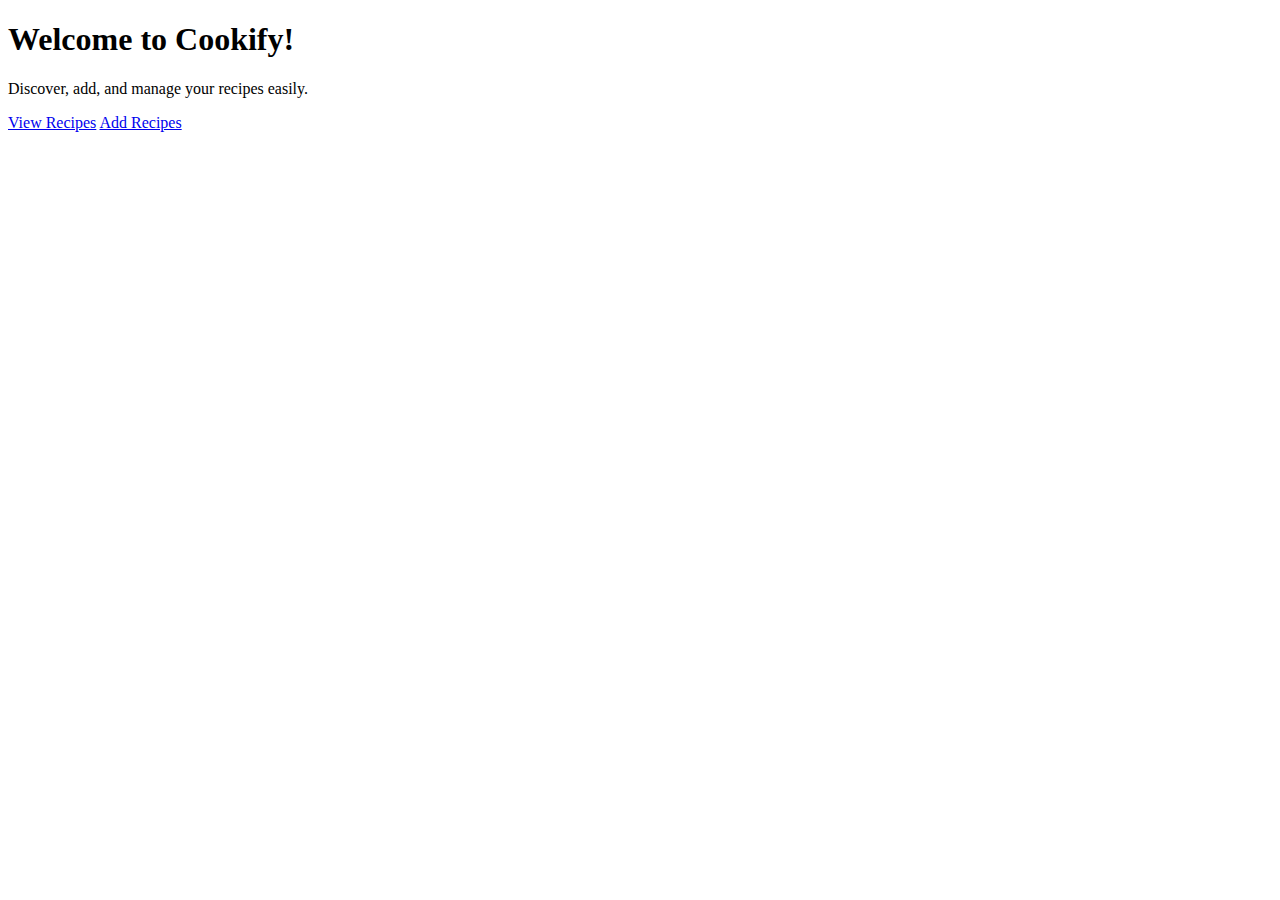
==== templates/index.html @ bd4db6b2 "(+) Cokify init" ====
<!DOCTYPE html>
<html lang="en">
<head>
    <meta charset="UTF-8">
    <meta name="viewport" content="width=device-width, initial-scale=1.0">
    <title>Cookify</title>
</head>
<body>
    <h1>Welcome to Cookify!</h1>
    <p>Discover, add, and manage your recipes easily.</p>
    <a href="/recipes">View Recipes</a>
    <a href="/recipes/add">Add Recipes</a>
</body>
</html>
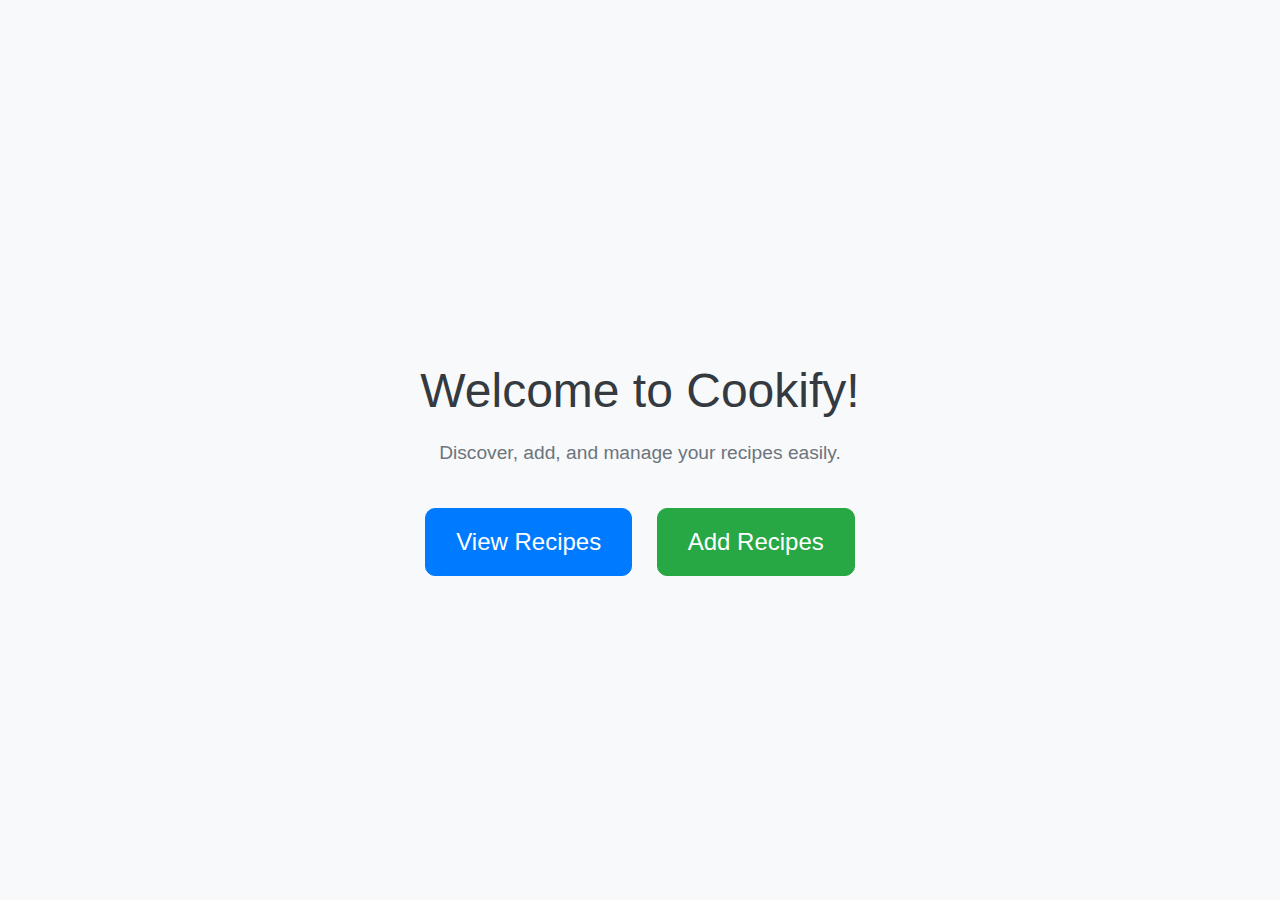
==== commit 7354aa54: "(+) add some css on index.html" ====
--- a/templates/index.html
+++ b/templates/index.html
@@ -4,11 +4,74 @@
     <meta charset="UTF-8">
     <meta name="viewport" content="width=device-width, initial-scale=1.0">
     <title>Cookify</title>
+    <!-- Bootstrap CSS -->
+    <link href="https://stackpath.bootstrapcdn.com/bootstrap/4.5.2/css/bootstrap.min.css" rel="stylesheet">
+    <style>
+        body {
+            background-color: #f8f9fa;
+            display: flex;
+            justify-content: center;
+            align-items: center;
+            height: 100vh;
+            margin: 0;
+        }
+
+        .content {
+            text-align: center;
+        }
+
+        h1 {
+            font-size: 3rem;
+            color: #343a40;
+            margin-bottom: 20px;
+        }
+
+        p {
+            font-size: 1.2rem;
+            color: #6c757d;
+            margin-bottom: 30px;
+        }
+
+        .btn {
+            font-size: 1.5rem;
+            padding: 15px 30px;
+            margin: 10px;
+            border-radius: 10px;
+        }
+
+        .btn-primary {
+            background-color: #007bff;
+            border-color: #007bff;
+        }
+
+        .btn-success {
+            background-color: #28a745;
+            border-color: #28a745;
+        }
+
+        .btn:hover {
+            transform: scale(1.05);
+            transition: transform 0.2s;
+        }
+
+        /* Désactiver l'effet hover après un clic */
+        .btn:focus {
+            outline: none;
+            transform: none;
+        }
+    </style>
 </head>
 <body>
-    <h1>Welcome to Cookify!</h1>
-    <p>Discover, add, and manage your recipes easily.</p>
-    <a href="/recipes">View Recipes</a>
-    <a href="/recipes/add">Add Recipes</a>
+    <div class="content">
+        <h1 class="mt-5">Welcome to Cookify!</h1>
+        <p>Discover, add, and manage your recipes easily.</p>
+        <a href="/recipes" class="btn btn-primary">View Recipes</a>
+        <a href="/recipes/add" class="btn btn-success">Add Recipes</a>
+    </div>
+
+    <!-- Bootstrap JS and dependencies -->
+    <script src="https://code.jquery.com/jquery-3.5.1.slim.min.js"></script>
+    <script src="https://cdn.jsdelivr.net/npm/@popperjs/core@2.5.4/dist/umd/popper.min.js"></script>
+    <script src="https://stackpath.bootstrapcdn.com/bootstrap/4.5.2/js/bootstrap.min.js"></script>
 </body>
 </html>
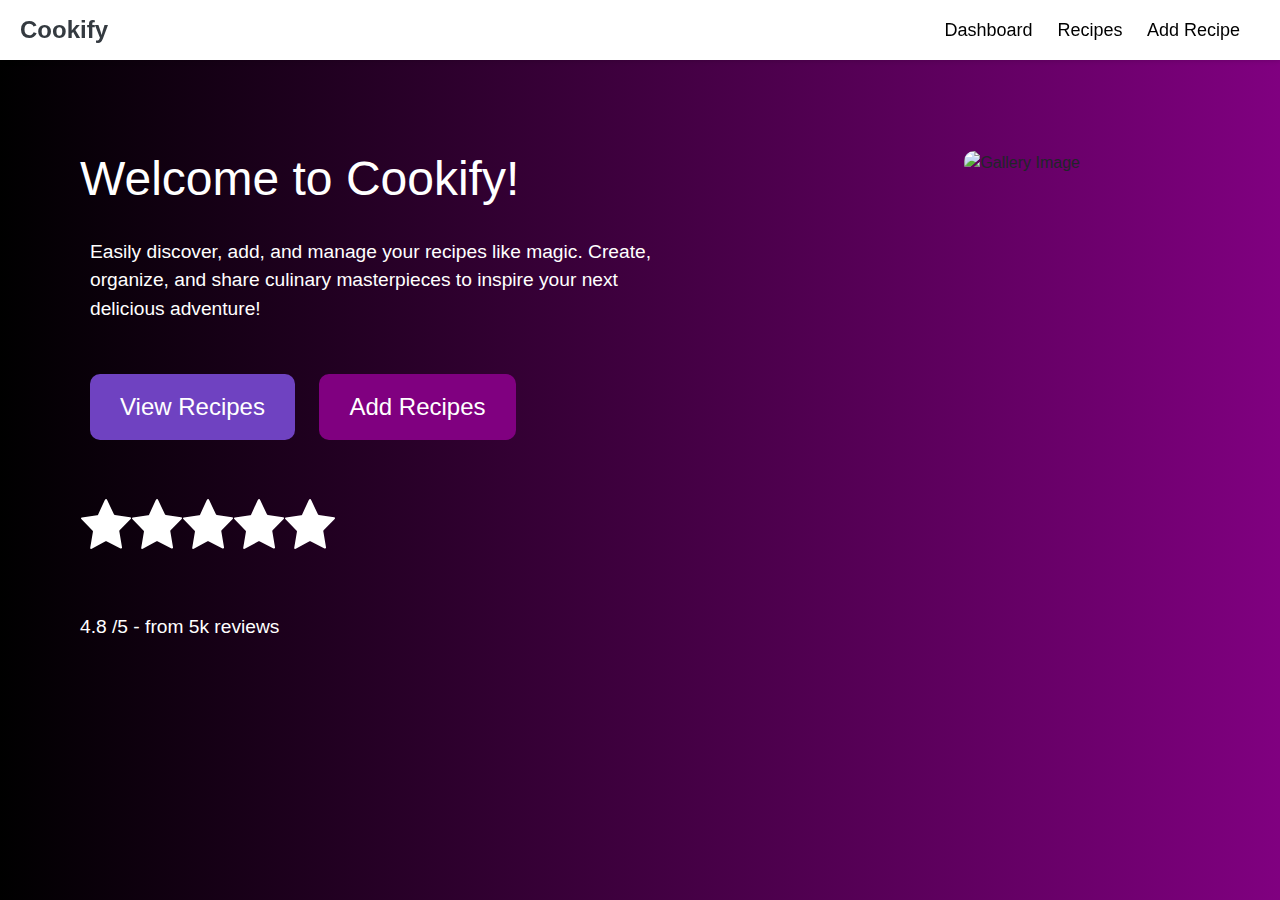
==== commit 1e055c9f: "update : index" ====
--- a/templates/index.html
+++ b/templates/index.html
@@ -8,27 +8,73 @@
     <link href="https://stackpath.bootstrapcdn.com/bootstrap/4.5.2/css/bootstrap.min.css" rel="stylesheet">
     <style>
         body {
-            background-color: #f8f9fa;
+            margin: 0;
+            padding: 0;
+            background: linear-gradient(to right, black, purple);
+        }
+
+        .navbar {
+            position: fixed;
+            top: 0;
+            left: 0;
+            width: 100%;
+            background-color: #fff;
+            box-shadow: 0 2px 4px rgba(0, 0, 0, 0.1);
+            z-index: 1000;
             display: flex;
-            justify-content: center;
             align-items: center;
-            height: 100vh;
-            margin: 0;
+            padding: 0 20px;
+            height: 60px;
+        }
+
+        .navbar-brand {
+            font-size: 1.5rem;
+            font-weight: bold;
+            color: #343a40;
+            text-decoration: none;
+            margin-right: 15px;
+        }
+        .navbar-nav2 a {
+            font-size: 18px;
+            color: black;
+            text-decoration: none;
+            margin-right: 20px;
+        }
+
+        .navbar-nav2 a:hover {
+            background-color: grey;
+        }
+
+        .main-container {
+            display: flex;
+            margin-top: 150px; /* Space for fixed navbar */
+            margin-left: 20px;
+
         }
 
         .content {
-            text-align: center;
+            flex: 1; /* Take available space */
+            text-align: left;
+            margin-left : 60px;
+        }
+
+        .content-text {
+            max-width: 600px;  /* Limit the width */
+            margin-right : 120px;    /* Center the content */
+            padding: 10px;     /* Add some padding for spacing */
+            line-height: 1.5;  /* Improve readability */
         }
 
         h1 {
             font-size: 3rem;
-            color: #343a40;
+            color: white;
             margin-bottom: 20px;
         }
 
+
         p {
             font-size: 1.2rem;
-            color: #6c757d;
+            color: white;
             margin-bottom: 30px;
         }
 
@@ -40,38 +86,111 @@
         }
 
         .btn-primary {
-            background-color: #007bff;
-            border-color: #007bff;
+            background-color: #6f42c1;
+            border: none;
+        }
+
+        .btn-primary:hover {
+            background-color: #5a379a;
         }
 
         .btn-success {
-            background-color: #28a745;
-            border-color: #28a745;
+            background-color: purple;
+            border: none;
         }
 
-        .btn:hover {
-            transform: scale(1.05);
-            transition: transform 0.2s;
+        .btn-success:hover {
+            background-color: #218838;
         }
 
-        /* Désactiver l'effet hover après un clic */
-        .btn:focus {
-            outline: none;
-            transform: none;
+        /* Styling the image container */
+        .image-container {
+            margin-left: 20px;
+            margin-right : 200px; 
+        }
+
+        .image-container img {
+            width: 300px; /* Adjust the size of the image */
+            height: auto;
+            border-radius: 10px;
+        }
+
+        /* Rating stars */
+        .py-5 {
+            padding-top: 3rem;
+            padding-bottom: 3rem;
+            color : white;
+        }
+        .flex {
+            display: flex;
+        }
+        .space-x-1 {
+            margin-right: 0.25rem;
         }
     </style>
 </head>
 <body>
-    <div class="content">
-        <h1 class="mt-5">Welcome to Cookify!</h1>
-        <p>Discover, add, and manage your recipes easily.</p>
-        <a href="/recipes" class="btn btn-primary">View Recipes</a>
-        <a href="/recipes/add" class="btn btn-success">Add Recipes</a>
+    <!-- Navbar -->
+    <header class="navbar">
+        <a href="/" class="navbar-brand">Cookify</a>
+        <div class="navbar-nav">
+   
+        </div>
+        <div class="navbar-nav2">
+            <a href="/#"> Dashboard </a>
+            <a href="/recipes">Recipes</a>
+            <a href="/recipes/add">Add Recipe</a>
+        </div>
+      
+    </header>
+
+    <div class="main-container">
+        <!-- Content -->
+        <div class="content">
+            <h1>Welcome to Cookify!</h1>
+            <div class="content-text">
+                <p> Easily discover, add, and manage your recipes like magic. Create, organize, and share culinary masterpieces to inspire your next delicious adventure!</p>
+            </div>
+            <a href="/recipes" class="btn btn-primary">View Recipes</a> 
+           
+            <a href="/recipes/add" class="btn btn-success">Add Recipes</a>
+            
+            <!-- Star Rating Section -->
+            <div class="py-5">
+                <div class="flex space-x-1">
+                    <!-- Star icons for rating -->
+                    <svg class="h-4 w-4 text-gray-800 dark:text-gray-200" width="51" height="51" viewBox="0 0 51 51" fill="none" xmlns="http://www.w3.org/2000/svg">
+                        <path d="M27.0352 1.6307L33.9181 16.3633C34.2173 16.6768 34.5166 16.9903 34.8158 16.9903L50.0779 19.1845C50.9757 19.1845 51.275 20.4383 50.6764 21.0652L39.604 32.3498C39.3047 32.6632 39.3047 32.9767 39.3047 33.2901L41.998 49.2766C42.2973 50.217 41.1002 50.8439 40.5017 50.5304L26.4367 43.3208C26.1375 43.3208 25.8382 43.3208 25.539 43.3208L11.7732 50.8439C10.8754 51.1573 9.97763 50.5304 10.2769 49.59L12.9702 33.6036C12.9702 33.2901 12.9702 32.9767 12.671 32.6632L1.29923 21.0652C0.700724 20.4383 0.999979 19.4979 1.89775 19.4979L17.1598 17.3037C17.459 17.3037 17.7583 16.9903 18.0575 16.6768L24.9404 1.6307C25.539 0.69032 26.736 0.69032 27.0352 1.6307Z" fill="currentColor" />
+                    </svg>
+                    <svg class="h-4 w-4 text-gray-800 dark:text-gray-200" width="51" height="51" viewBox="0 0 51 51" fill="none" xmlns="http://www.w3.org/2000/svg">
+                        <path d="M27.0352 1.6307L33.9181 16.3633C34.2173 16.6768 34.5166 16.9903 34.8158 16.9903L50.0779 19.1845C50.9757 19.1845 51.275 20.4383 50.6764 21.0652L39.604 32.3498C39.3047 32.6632 39.3047 32.9767 39.3047 33.2901L41.998 49.2766C42.2973 50.217 41.1002 50.8439 40.5017 50.5304L26.4367 43.3208C26.1375 43.3208 25.8382 43.3208 25.539 43.3208L11.7732 50.8439C10.8754 51.1573 9.97763 50.5304 10.2769 49.59L12.9702 33.6036C12.9702 33.2901 12.9702 32.9767 12.671 32.6632L1.29923 21.0652C0.700724 20.4383 0.999979 19.4979 1.89775 19.4979L17.1598 17.3037C17.459 17.3037 17.7583 16.9903 18.0575 16.6768L24.9404 1.6307C25.539 0.69032 26.736 0.69032 27.0352 1.6307Z" fill="currentColor" />
+                    </svg>
+                    <svg class="h-4 w-4 text-gray-800 dark:text-gray-200" width="51" height="51" viewBox="0 0 51 51" fill="none" xmlns="http://www.w3.org/2000/svg">
+                        <path d="M27.0352 1.6307L33.9181 16.3633C34.2173 16.6768 34.5166 16.9903 34.8158 16.9903L50.0779 19.1845C50.9757 19.1845 51.275 20.4383 50.6764 21.0652L39.604 32.3498C39.3047 32.6632 39.3047 32.9767 39.3047 33.2901L41.998 49.2766C42.2973 50.217 41.1002 50.8439 40.5017 50.5304L26.4367 43.3208C26.1375 43.3208 25.8382 43.3208 25.539 43.3208L11.7732 50.8439C10.8754 51.1573 9.97763 50.5304 10.2769 49.59L12.9702 33.6036C12.9702 33.2901 12.9702 32.9767 12.671 32.6632L1.29923 21.0652C0.700724 20.4383 0.999979 19.4979 1.89775 19.4979L17.1598 17.3037C17.459 17.3037 17.7583 16.9903 18.0575 16.6768L24.9404 1.6307C25.539 0.69032 26.736 0.69032 27.0352 1.6307Z" fill="currentColor" />
+                    </svg>
+                    <svg class="h-4 w-4 text-gray-800 dark:text-gray-200" width="51" height="51" viewBox="0 0 51 51" fill="none" xmlns="http://www.w3.org/2000/svg">
+                        <path d="M27.0352 1.6307L33.9181 16.3633C34.2173 16.6768 34.5166 16.9903 34.8158 16.9903L50.0779 19.1845C50.9757 19.1845 51.275 20.4383 50.6764 21.0652L39.604 32.3498C39.3047 32.6632 39.3047 32.9767 39.3047 33.2901L41.998 49.2766C42.2973 50.217 41.1002 50.8439 40.5017 50.5304L26.4367 43.3208C26.1375 43.3208 25.8382 43.3208 25.539 43.3208L11.7732 50.8439C10.8754 51.1573 9.97763 50.5304 10.2769 49.59L12.9702 33.6036C12.9702 33.2901 12.9702 32.9767 12.671 32.6632L1.29923 21.0652C0.700724 20.4383 0.999979 19.4979 1.89775 19.4979L17.1598 17.3037C17.459 17.3037 17.7583 16.9903 18.0575 16.6768L24.9404 1.6307C25.539 0.69032 26.736 0.69032 27.0352 1.6307Z" fill="currentColor" />
+                    </svg>
+                    <svg class="h-4 w-4 text-gray-800 dark:text-gray-200" width="51" height="51" viewBox="0 0 51 51" fill="none" xmlns="http://www.w3.org/2000/svg">
+                        <path d="M27.0352 1.6307L33.9181 16.3633C34.2173 16.6768 34.5166 16.9903 34.8158 16.9903L50.0779 19.1845C50.9757 19.1845 51.275 20.4383 50.6764 21.0652L39.604 32.3498C39.3047 32.6632 39.3047 32.9767 39.3047 33.2901L41.998 49.2766C42.2973 50.217 41.1002 50.8439 40.5017 50.5304L26.4367 43.3208C26.1375 43.3208 25.8382 43.3208 25.539 43.3208L11.7732 50.8439C10.8754 51.1573 9.97763 50.5304 10.2769 49.59L12.9702 33.6036C12.9702 33.2901 12.9702 32.9767 12.671 32.6632L1.29923 21.0652C0.700724 20.4383 0.999979 19.4979 1.89775 19.4979L17.1598 17.3037C17.459 17.3037 17.7583 16.9903 18.0575 16.6768L24.9404 1.6307C25.539 0.69032 26.736 0.69032 27.0352 1.6307Z" fill="currentColor" />
+                    </svg>
+                </div>
+            </div>
+            <p class="mt-3 text-sm text-gray-800 dark:text-gray-200">
+                <span class="font-bold">4.8</span> /5 - from 5k reviews
+              </p>
+        </div>
+       
+        <div class="image-container">
+            <img src="https://handletheheat.com/wp-content/uploads/2018/02/BAKERY-STYLE-CHOCOLATE-CHIP-COOKIES-9.jpg" alt="Gallery Image" class="img-fluid"> 
+        </div>
+
+
     </div>
 
-    <!-- Bootstrap JS and dependencies -->
+    <!-- Bootstrap JS -->
     <script src="https://code.jquery.com/jquery-3.5.1.slim.min.js"></script>
-    <script src="https://cdn.jsdelivr.net/npm/@popperjs/core@2.5.4/dist/umd/popper.min.js"></script>
+    <script src="https://cdn.jsdelivr.net/npm/@popperjs/core@2.9.3/dist/umd/popper.min.js"></script>
     <script src="https://stackpath.bootstrapcdn.com/bootstrap/4.5.2/js/bootstrap.min.js"></script>
 </body>
 </html>
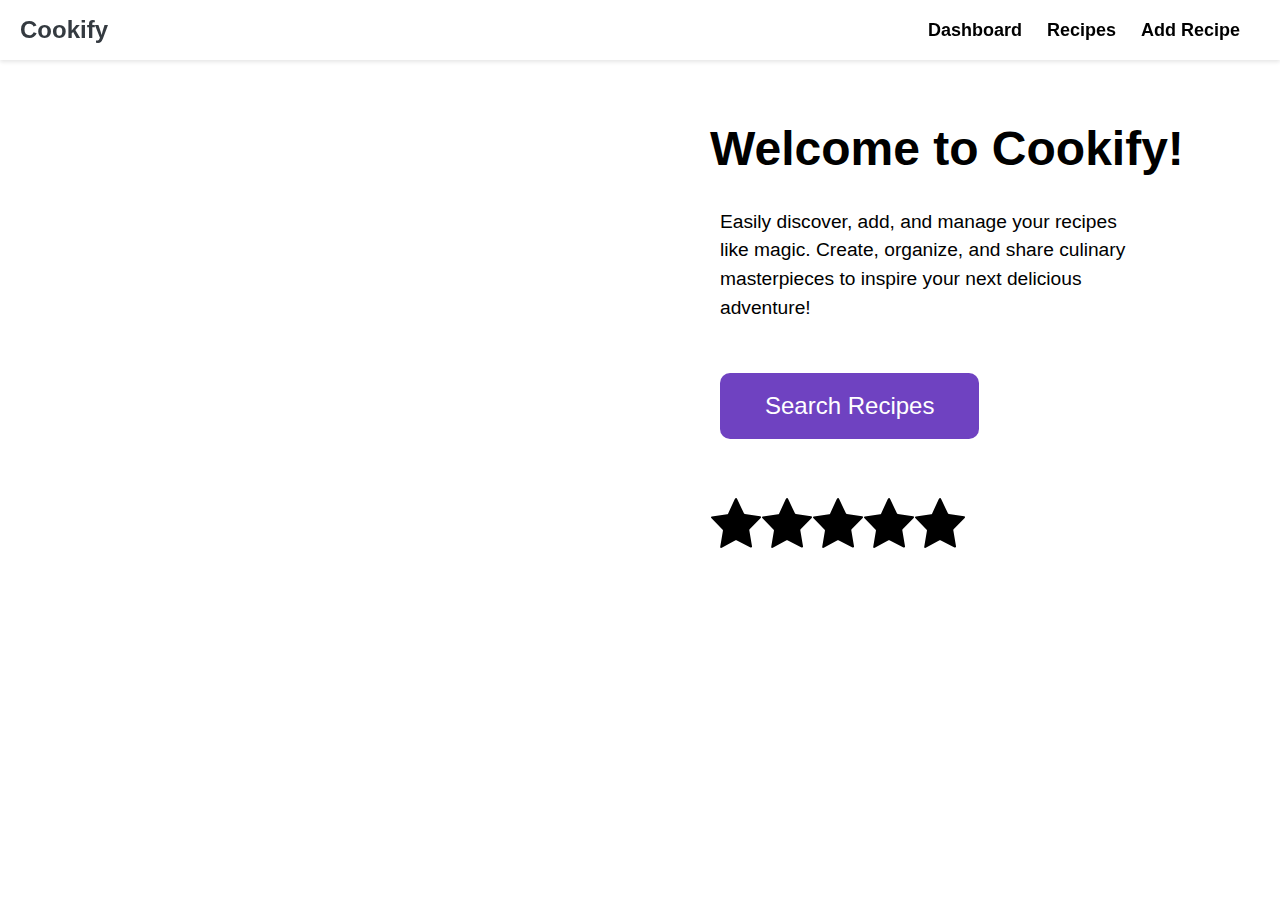
==== commit cab96d47: "update : css and view features" ====
--- a/templates/index.html
+++ b/templates/index.html
@@ -10,7 +10,10 @@
         body {
             margin: 0;
             padding: 0;
-            background: linear-gradient(to right, black, purple);
+            background:   url('https://i.pinimg.com/736x/38/3a/19/383a199ef53088e465bff4aea8027083.jpg'); 
+            background-size: cover; 
+            background-position: center; 
+            background-attachment: fixed; 
         }
 
         .navbar {
@@ -47,42 +50,43 @@
 
         .main-container {
             display: flex;
-            margin-top: 150px; /* Space for fixed navbar */
-            margin-left: 20px;
+            margin-top: 120px; 
+            margin-left: 650px;
 
         }
 
         .content {
-            flex: 1; /* Take available space */
+            flex: 1; 
             text-align: left;
             margin-left : 60px;
         }
 
         .content-text {
-            max-width: 600px;  /* Limit the width */
-            margin-right : 120px;    /* Center the content */
-            padding: 10px;     /* Add some padding for spacing */
-            line-height: 1.5;  /* Improve readability */
+            max-width: 600px;  
+            margin-right : 120px;   
+            padding: 10px;     
+            line-height: 1.5;  
         }
 
         h1 {
             font-size: 3rem;
-            color: white;
+            color: black;
             margin-bottom: 20px;
         }
 
 
         p {
             font-size: 1.2rem;
-            color: white;
+            color: black;
             margin-bottom: 30px;
         }
 
         .btn {
             font-size: 1.5rem;
-            padding: 15px 30px;
+            padding: 15px 45px;
             margin: 10px;
             border-radius: 10px;
+            margin-left : 0 px;
         }
 
         .btn-primary {
@@ -91,7 +95,7 @@
         }
 
         .btn-primary:hover {
-            background-color: #5a379a;
+            background-color: green;
         }
 
         .btn-success {
@@ -100,26 +104,15 @@
         }
 
         .btn-success:hover {
-            background-color: #218838;
+            background-color: purple;
         }
 
-        /* Styling the image container */
-        .image-container {
-            margin-left: 20px;
-            margin-right : 200px; 
-        }
-
-        .image-container img {
-            width: 300px; /* Adjust the size of the image */
-            height: auto;
-            border-radius: 10px;
-        }
 
         /* Rating stars */
         .py-5 {
             padding-top: 3rem;
             padding-bottom: 3rem;
-            color : white;
+            color : black;
         }
         .flex {
             display: flex;
@@ -137,9 +130,9 @@
    
         </div>
         <div class="navbar-nav2">
-            <a href="/#"> Dashboard </a>
-            <a href="/recipes">Recipes</a>
-            <a href="/recipes/add">Add Recipe</a>
+            <a href="/#"> <b> Dashboard </b></a>
+            <a href="/recipes"> <b> Recipes </b> </a>
+            <a href="/recipes/add"> <b> Add Recipe </b> </a>
         </div>
       
     </header>
@@ -147,13 +140,12 @@
     <div class="main-container">
         <!-- Content -->
         <div class="content">
-            <h1>Welcome to Cookify!</h1>
+            <h1><b> Welcome to Cookify!</b></h1>
             <div class="content-text">
                 <p> Easily discover, add, and manage your recipes like magic. Create, organize, and share culinary masterpieces to inspire your next delicious adventure!</p>
             </div>
-            <a href="/recipes" class="btn btn-primary">View Recipes</a> 
-           
-            <a href="/recipes/add" class="btn btn-success">Add Recipes</a>
+            <a href="/recipes" class="btn btn-primary">Search Recipes</a> 
+        
             
             <!-- Star Rating Section -->
             <div class="py-5">
@@ -176,14 +168,9 @@
                     </svg>
                 </div>
             </div>
-            <p class="mt-3 text-sm text-gray-800 dark:text-gray-200">
-                <span class="font-bold">4.8</span> /5 - from 5k reviews
-              </p>
         </div>
        
-        <div class="image-container">
-            <img src="https://handletheheat.com/wp-content/uploads/2018/02/BAKERY-STYLE-CHOCOLATE-CHIP-COOKIES-9.jpg" alt="Gallery Image" class="img-fluid"> 
-        </div>
+       
 
 
     </div>
